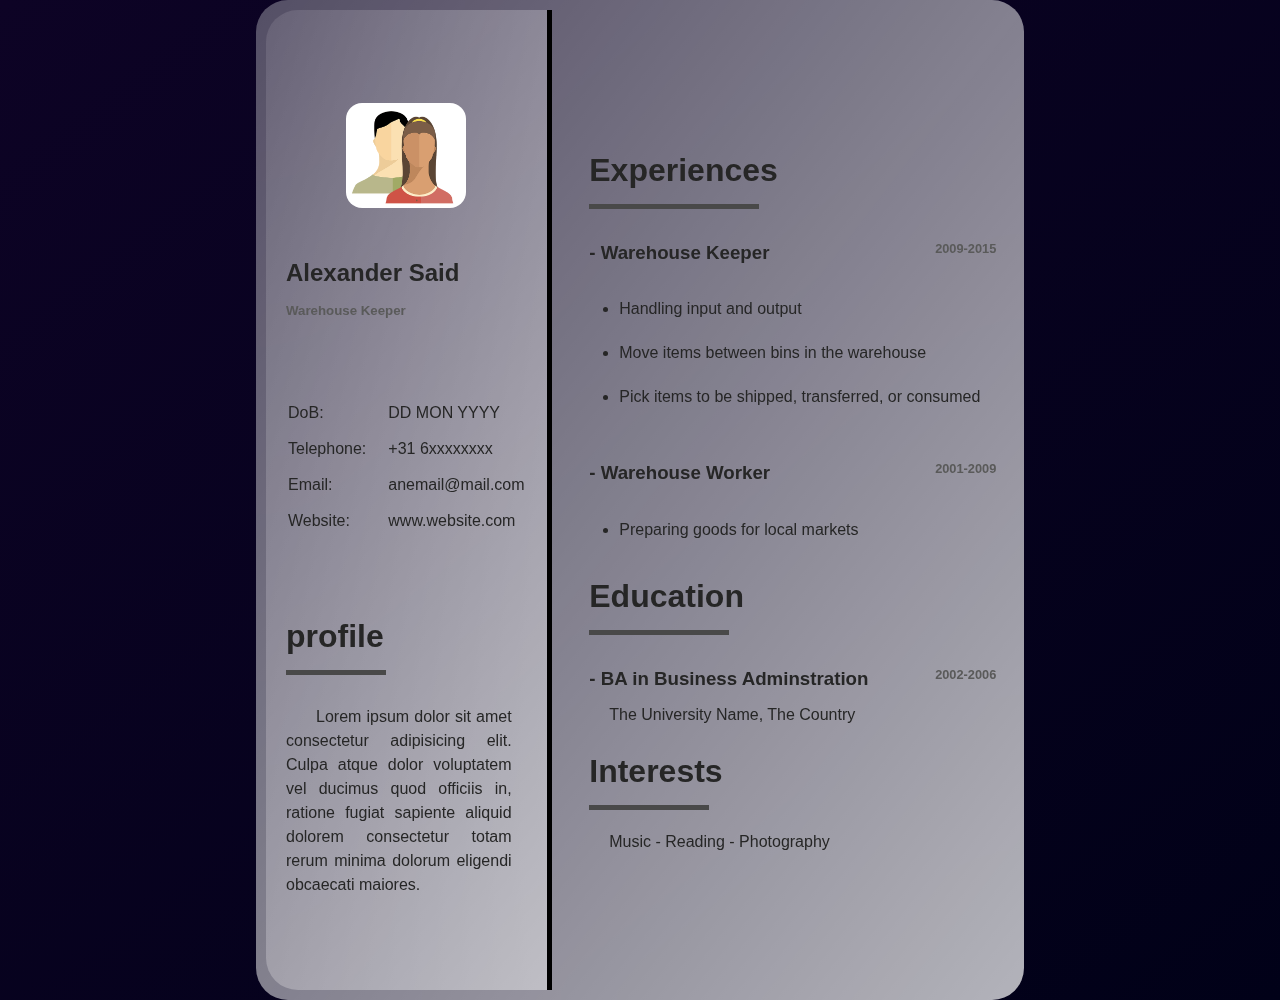
==== week1/DigitalResume/index.html @ 8638012d "Add files via upload" ====
<!DOCTYPE html>
<html lang="en">
  <head>
    <meta charset="UTF-8" />
    <meta http-equiv="X-UA-Compatible" content="IE=edge" />
    <meta name="viewport" content="width=device-width, initial-scale=1.0" />
    <title>Digital Resume Sample</title>
    <link rel="stylesheet" href="style.css" type="text/css" />
  </head>
  <body>
    <main class="resume">
      <section class="personal">
        <div class="user">
          <img src="unnamed.png" alt="Avatar image" />
          <h2>Alexander Said</h2>
          <h5>Warehouse Keeper</h5>
        </div>
        <div class="contact">
          <table>
            <tr>
              <th>DoB:</th>
              <td>DD MON YYYY</td>
            </tr>
            <tr>
              <th>Telephone:</th>
              <td><a href="#"> +31 6xxxxxxxx </a></td>
            </tr>
            <tr>
              <th>Email:</th>
              <td><a href="#"> anemail@mail.com </a></td>
            </tr>
            <tr>
              <th>Website:</th>
              <td><a href="#"> www.website.com</a></td>
            </tr>
          </table>
        </div>
        <div class="profile">
          <h1>profile</h1>
          <div class="line"></div>
          <p>
            Lorem ipsum dolor sit amet consectetur adipisicing elit. Culpa atque
            dolor voluptatem vel ducimus quod officiis in, ratione fugiat
            sapiente aliquid dolorem consectetur totam rerum minima dolorum
            eligendi obcaecati maiores.
          </p>
        </div>
      </section>
      <section class="info">
        <div class="box box1">
          <h1>Experiences</h1>
          <div class="line"></div>
          <div class="content">
            <h3>- Warehouse Keeper<br class="hide"><span>2009-2015</span></h3>
            <ul>
              <li>Handling input and output</li>
              <li>Move items between bins in the warehouse</li>
              <li>Pick items to be shipped, transferred, or consumed</li>
            </ul>
            <h3>- Warehouse Worker<br class="hide"><span>2001-2009</span></h3>
            <ul>
              <li>Preparing goods for local markets</li>
            </ul>
          </div>
        </div>
        <div class="box box2">
          <h1>Education</h1>
          <div class="line"></div>
          <div class="content">
            <h3>- BA in Business Adminstration<br class="hide"><span>2002-2006</span></h3>
            <p>The University Name, The Country</p>
          </div>
        </div>
        <div class="box box3">
          <h1>Interests</h1>
          <div class="line"></div>
          <div class="content">
            <p>Music - Reading - Photography</p>
          </div>
        </div>
      </section>
    </main>
  </body>
</html>
---- week1/DigitalResume/style.css ----
:root {
  font-family: 'Trebuchet MS', 'Lucida Sans Unicode', 'Lucida Grande', 'Lucida Sans', Arial, sans-serif;
  color: rgb(38, 38, 38);
}
* {
  margin: 0;
  padding: 0;
  box-sizing: border-box;
  line-height: 1.5;
}

body {
  background: linear-gradient(to right bottom, #0d0325, #010118);
  min-height: 100vh;
  display: flex;
  align-items: center;
  justify-content: center;
}
h1,
h2,
h3,
h5 {
  font-weight: bolder;
}
h5,
span {
  color: rgb(90, 90, 90);
}
a {
  text-decoration: none;
  color: rgb(38, 38, 38);
}
a:hover {
  text-decoration: underline;
}
.resume {
  height: 1000px;
  width: 768px;
  background: linear-gradient(
    to left top,
    rgba(255, 255, 255, 0.7),
    rgba(255, 255, 255, 0.3)
  );
  border-radius: 2rem;
  backdrop-filter: blur(2rem);
  display: flex;
}
.personal {
  flex: 1;
  display: flex;
  flex-direction: column;
  justify-content: space-evenly;
  background: linear-gradient(
    to left top,
    rgba(255, 255, 255, 0.4),
    rgba(255, 255, 255, 0.1)
  );
  border-radius: 2rem  0 0 2rem;
  padding: 20px;
  margin: 10px;
  border-right: 5px solid black;
}

.user img {
  max-width: 50%;
  border-radius: 1rem;
  margin-bottom: 40px;
  margin-left: 25%;
}
.user h2 {
  margin-bottom: 10px;  
}
.contact table th {
  text-align: left;
  font-weight: 500;
  padding: 5px 20px 5px 0;  
}

.hide {
  display: none;
}
.profile h1 {
  margin-bottom: 10px;
}
.line {
  border-bottom: 5px solid rgb(73, 73, 73);
}
.profile .line {
  width: 100px;
}
.profile p {
  text-align: justify;
  margin-top: 30px;
  text-indent: 30px;
  padding-right: 15px;
}
.info {
  flex: 2;
  display: flex;
  flex-direction: column;
  justify-content: space-evenly;
  padding: 20px;
  margin: auto 1%;
}
.box h1 {
  padding: 10px 0;
}
.box h3 {
  padding: 30px 0 10px;
}
.box p {
  padding: 10px 0 10px 20px;
}
.box span {
  float: right;
  font-size: 0.8rem;
  font-weight: 700;  
}
.box ul {
  padding-left: 30px;
  margin: 10px 0;
}
.box ul li {
  padding: 10px 0;
}
.box1 .line {
  width: 170px;
}
.box2 .line {
  width: 140px;
}
.box2 p {
  padding-top: 0;
}
.box3 .line {
  width: 120px;
}
.box3 p {
  padding-top: 20px;
}
@media (max-width: 768px) {
  body {
    font-size: 0.9rem;
  }
  .resume {
    display: block;
    width: 90%;
    height: auto;
    margin: 20px auto;
  }
  .personal {
    width: 90%;
    border-radius: 2rem;
    border-right: none;
    margin: 5% auto;
  }
  .info {
    width: 90%;
    max-width: 500px;
    margin: 5% auto;
  }
  .user {
    text-align: center;
  }
  .user img {
    max-width: 150px;
    border-radius: 1rem;
    margin: 40px auto 20px;
  }
  .user h2 {
    margin-bottom: 0;  
  }
  .contact table {
    width: 100%;
    max-width: 300px;
    margin: 30px auto;  
  }
  .contact table th {
    text-align: left;
    font-weight: 500;
  }
  .contact table td {
    text-align: right;
  }
  .profile {
    max-width: 450px;
    align-self: center;
  }
  .profile p {
    margin-top: 20px;
    text-indent: 30px;
    padding: 15px;
  }
  .hide {
    display: block;
  }
  .box span {
    float: none;
    padding-left: 15px;
  }
  .box h3 {
    line-height: 1rem;
  }
}
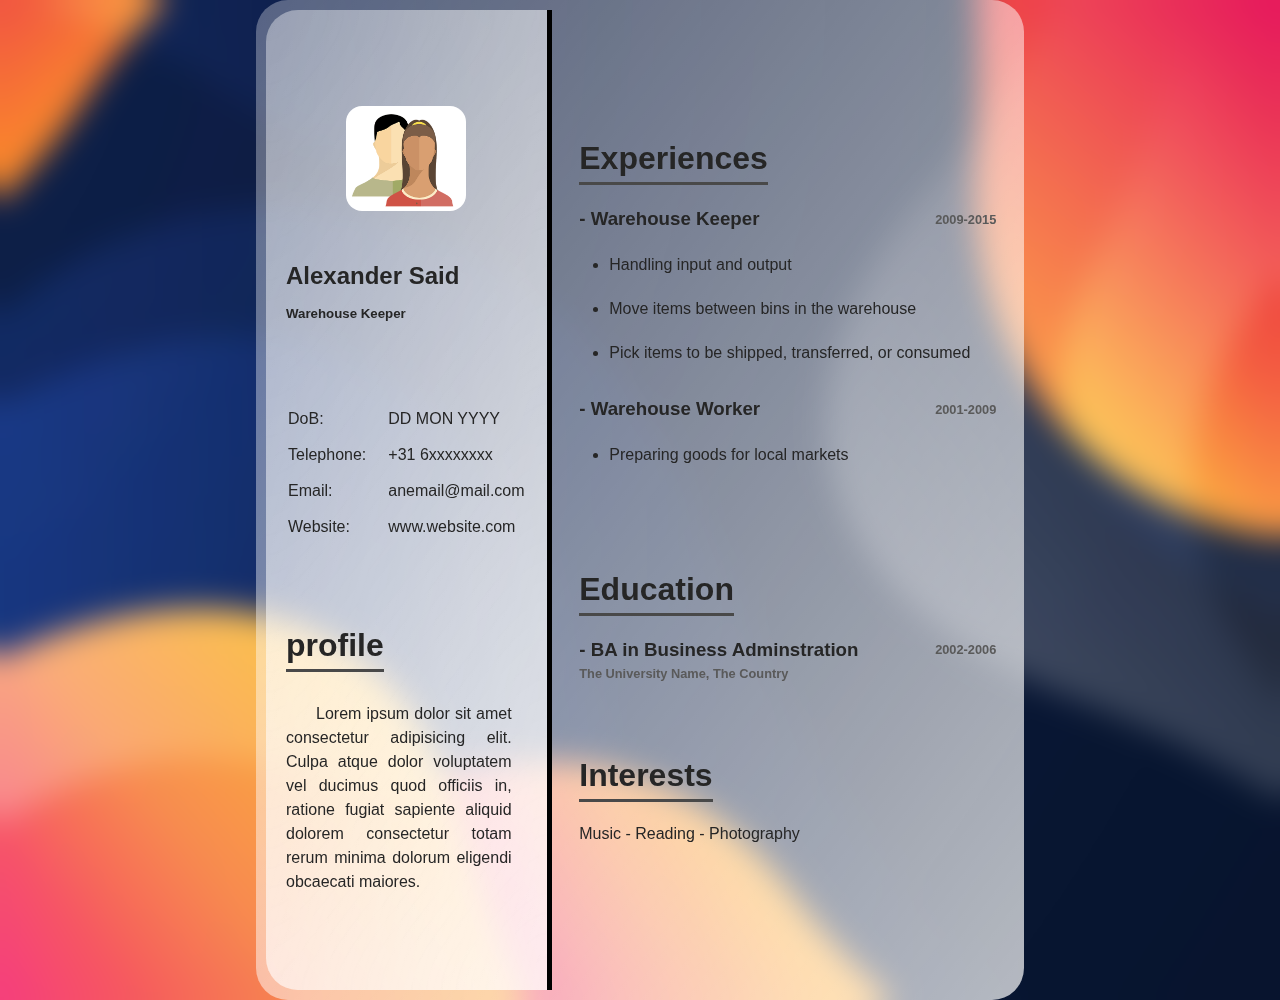
==== commit 19c3fcf3: "Applying my mentor's instructions, adding new background, simplify the code" ====
--- a/week1/DigitalResume/index.html
+++ b/week1/DigitalResume/index.html
@@ -37,7 +37,6 @@
         </div>
         <div class="profile">
           <h1>profile</h1>
-          <div class="line"></div>
           <p>
             Lorem ipsum dolor sit amet consectetur adipisicing elit. Culpa atque
             dolor voluptatem vel ducimus quod officiis in, ratione fugiat
@@ -49,15 +48,20 @@
       <section class="info">
         <div class="box box1">
           <h1>Experiences</h1>
-          <div class="line"></div>
-          <div class="content">
-            <h3>- Warehouse Keeper<br class="hide"><span>2009-2015</span></h3>
+          <div class="box-content">
+            <div class="sub-title">
+              <h3>- Warehouse Keeper</h3>
+              <span class="year">2009-2015</span>
+            </div>
             <ul>
               <li>Handling input and output</li>
               <li>Move items between bins in the warehouse</li>
               <li>Pick items to be shipped, transferred, or consumed</li>
             </ul>
-            <h3>- Warehouse Worker<br class="hide"><span>2001-2009</span></h3>
+            <div class="sub-title">
+              <h3>- Warehouse Worker</h3>
+              <span class="year">2001-2009</span>
+            </div>
             <ul>
               <li>Preparing goods for local markets</li>
             </ul>
@@ -65,16 +69,17 @@
         </div>
         <div class="box box2">
           <h1>Education</h1>
-          <div class="line"></div>
-          <div class="content">
-            <h3>- BA in Business Adminstration<br class="hide"><span>2002-2006</span></h3>
+          <div class="box-content">
+            <div class="sub-title">
+              <h3>- BA in Business Adminstration</h3>
+              <span class="year">2002-2006</span>
+            </div>
             <p>The University Name, The Country</p>
           </div>
         </div>
         <div class="box box3">
           <h1>Interests</h1>
-          <div class="line"></div>
-          <div class="content">
+          <div class="box-content">
             <p>Music - Reading - Photography</p>
           </div>
         </div>
--- a/week1/DigitalResume/style.css
+++ b/week1/DigitalResume/style.css
@@ -10,22 +10,27 @@
 }
 
 body {
-  background: linear-gradient(to right bottom, #0d0325, #010118);
+  /* background: linear-gradient(to right bottom, #0d0325, #010118); */
+  /* another way to set the background instead of image */
   min-height: 100vh;
   display: flex;
   align-items: center;
   justify-content: center;
+  background-image: url(bg14.jpg);
+  background-repeat: no-repeat;
+  background-size: cover;
+  background-position: center;
+  backdrop-filter: blur(1rem);
 }
 h1,
-h2,
-h3,
-h5 {
-  font-weight: bolder;
+h3
+{
+  width: fit-content;
+}
+h1 {
+  border-bottom: 3px solid rgb(73, 73, 73);
 }
 h5,
-span {
-  color: rgb(90, 90, 90);
-}
 a {
   text-decoration: none;
   color: rgb(38, 38, 38);
@@ -59,6 +64,8 @@
   padding: 20px;
   margin: 10px;
   border-right: 5px solid black;
+  backdrop-filter: blur(2rem);
+
 }
 
 .user img {
@@ -75,19 +82,6 @@
   font-weight: 500;
   padding: 5px 20px 5px 0;  
 }
-
-.hide {
-  display: none;
-}
-.profile h1 {
-  margin-bottom: 10px;
-}
-.line {
-  border-bottom: 5px solid rgb(73, 73, 73);
-}
-.profile .line {
-  width: 100px;
-}
 .profile p {
   text-align: justify;
   margin-top: 30px;
@@ -99,45 +93,29 @@
   display: flex;
   flex-direction: column;
   justify-content: space-evenly;
-  padding: 20px;
-  margin: auto 1%;
+  padding: 10px 20px 10px 10px;
+  margin: 10% 1%;
 }
-.box h1 {
-  padding: 10px 0;
-}
-.box h3 {
-  padding: 30px 0 10px;
-}
-.box p {
-  padding: 10px 0 10px 20px;
-}
-.box span {
-  float: right;
-  font-size: 0.8rem;
-  font-weight: 700;  
+.box-content {
+  padding: 20px 0;
 }
 .box ul {
-  padding-left: 30px;
-  margin: 10px 0;
-}
+  padding: 10px 0px 20px 30px;
+} 
 .box ul li {
   padding: 10px 0;
 }
-.box1 .line {
-  width: 170px;
+.sub-title {
+  display: flex;
+  justify-content: space-between;
 }
-.box2 .line {
-  width: 140px;
+.year, .box2 p{
+  color: rgb(90, 90, 90);
+  font-size: 0.8rem;
+  font-weight: 700;
+  align-self: center;
 }
-.box2 p {
-  padding-top: 0;
-}
-.box3 .line {
-  width: 120px;
-}
-.box3 p {
-  padding-top: 20px;
-}
+
 @media (max-width: 768px) {
   body {
     font-size: 0.9rem;
@@ -191,14 +169,15 @@
     text-indent: 30px;
     padding: 15px;
   }
-  .hide {
+}
+@media (max-width: 500px) {
+  .sub-title {
     display: block;
   }
-  .box span {
-    float: none;
-    padding-left: 15px;
+  .info {
+    padding-left: 20px;
   }
-  .box h3 {
-    line-height: 1rem;
+  .year {
+    padding-left: 20px;
   }
 }
